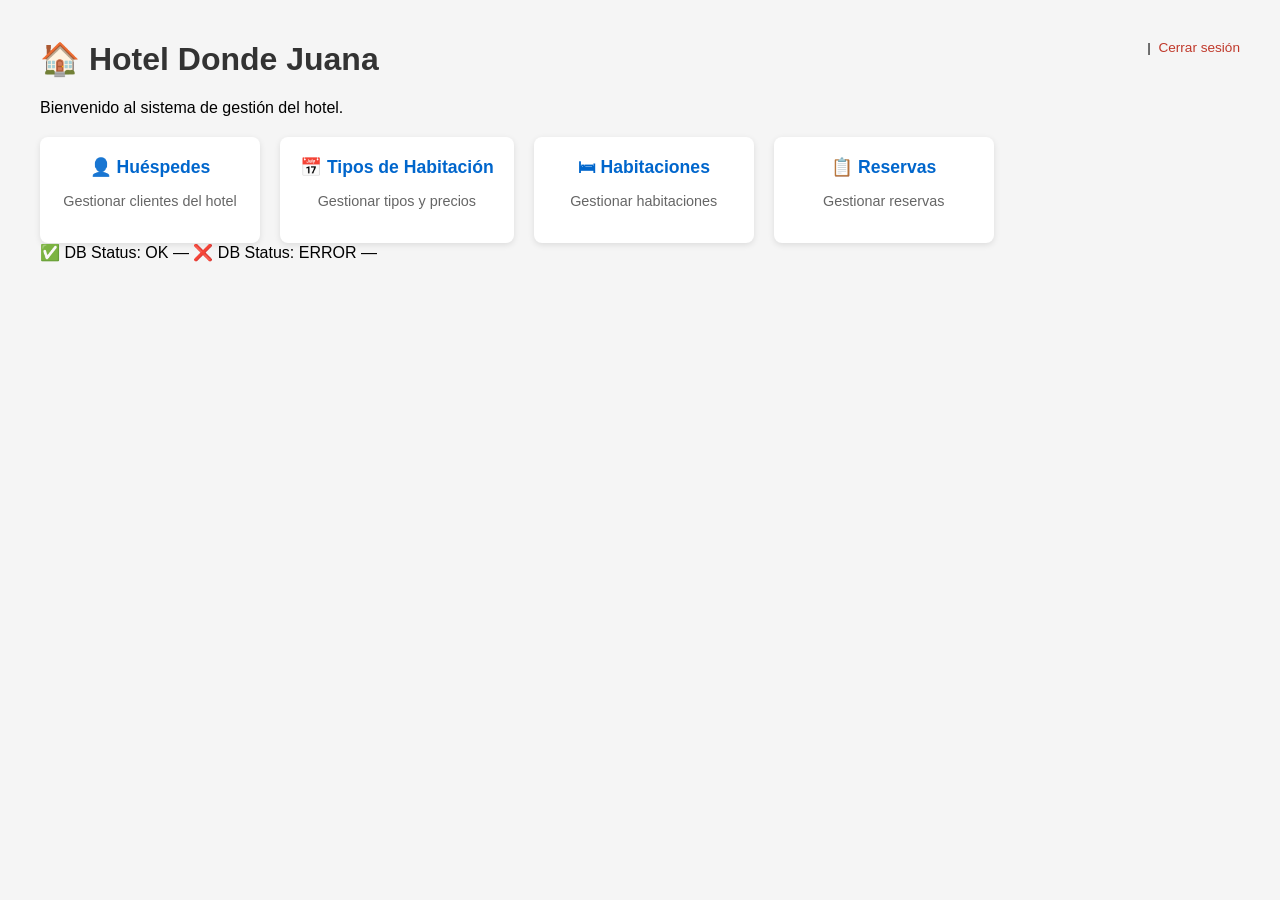
==== src/main/resources/templates/index.html @ a1ef82fd "fix: logout POST form + reservas select pre-selection + submit loading state + service tests Agent-L" ====
<!DOCTYPE html>
<html xmlns:th="http://www.thymeleaf.org"
      xmlns:sec="http://www.thymeleaf.org/extras/spring-security">
<head>
    <meta charset="UTF-8">
    <meta name="viewport" content="width=device-width, initial-scale=1.0">
    <title>Hotel Donde Juana</title>
    <style>
        body { font-family: Arial, sans-serif; margin: 40px; background-color: #f5f5f5; }
        h1 { color: #333; }
        .menu { display: flex; gap: 20px; margin-top: 20px; flex-wrap: wrap; }
        .card { background: white; border-radius: 8px; padding: 20px; min-width: 180px;
                text-align: center; box-shadow: 0 2px 6px rgba(0,0,0,0.1); }
        .card a { text-decoration: none; color: #0066cc; font-size: 1.1em; font-weight: bold; }
        .card a:hover { text-decoration: underline; }
        .card p { color: #666; font-size: 0.9em; }
        .db-status { margin-top: 24px; padding: 10px 16px; border-radius: 6px;
                     display: inline-block; font-size: 0.9em; font-weight: 600; }
        .db-ok  { background: #e8f5e9; color: #1b5e20; border: 1px solid #a5d6a7; }
        .db-err { background: #fdecea; color: #b71c1c; border: 1px solid #ef9a9a; }
        .logout { float: right; font-size: 0.85em; }
        .logout a, .logout-btn { color: #c0392b; text-decoration: none; background: none;
                                  border: none; padding: 0; cursor: pointer; font-size: inherit; }
        .logout a:hover, .logout-btn:hover { text-decoration: underline; }
    </style>
</head>
<body>
<div class="logout">
    <span sec:authentication="name"></span>
    &nbsp;|&nbsp;
    <form th:action="@{/logout}" method="post" style="display:inline;margin:0;padding:0;">
        <input type="hidden" th:name="${_csrf.parameterName}" th:value="${_csrf.token}" />
        <button type="submit" class="logout-btn">Cerrar sesi&oacute;n</button>
    </form>
</div>

<h1>&#127968; Hotel Donde Juana</h1>
<p>Bienvenido al sistema de gesti&oacute;n del hotel.</p>

<div class="menu">
    <div class="card">
        <a th:href="@{/personas}">&#128100; Hu&eacute;spedes</a>
        <p>Gestionar clientes del hotel</p>
    </div>
    <div class="card">
        <a th:href="@{/tipos-habitacion}">&#128197; Tipos de Habitaci&oacute;n</a>
        <p>Gestionar tipos y precios</p>
    </div>
    <div class="card">
        <a th:href="@{/habitaciones}">&#128719; Habitaciones</a>
        <p>Gestionar habitaciones</p>
    </div>
    <div class="card">
        <a th:href="@{/reservas}">&#128203; Reservas</a>
        <p>Gestionar reservas</p>
    </div>
</div>

<div th:class="${dbStatus == 'OK'} ? 'db-status db-ok' : 'db-status db-err'">
    <span th:if="${dbStatus == 'OK'}">&#9989; DB Status: OK &mdash; </span>
    <span th:if="${dbStatus != 'OK'}">&#10060; DB Status: ERROR &mdash; </span>
    <span th:text="${dbDetail}"></span>
</div>
</body>
</html>
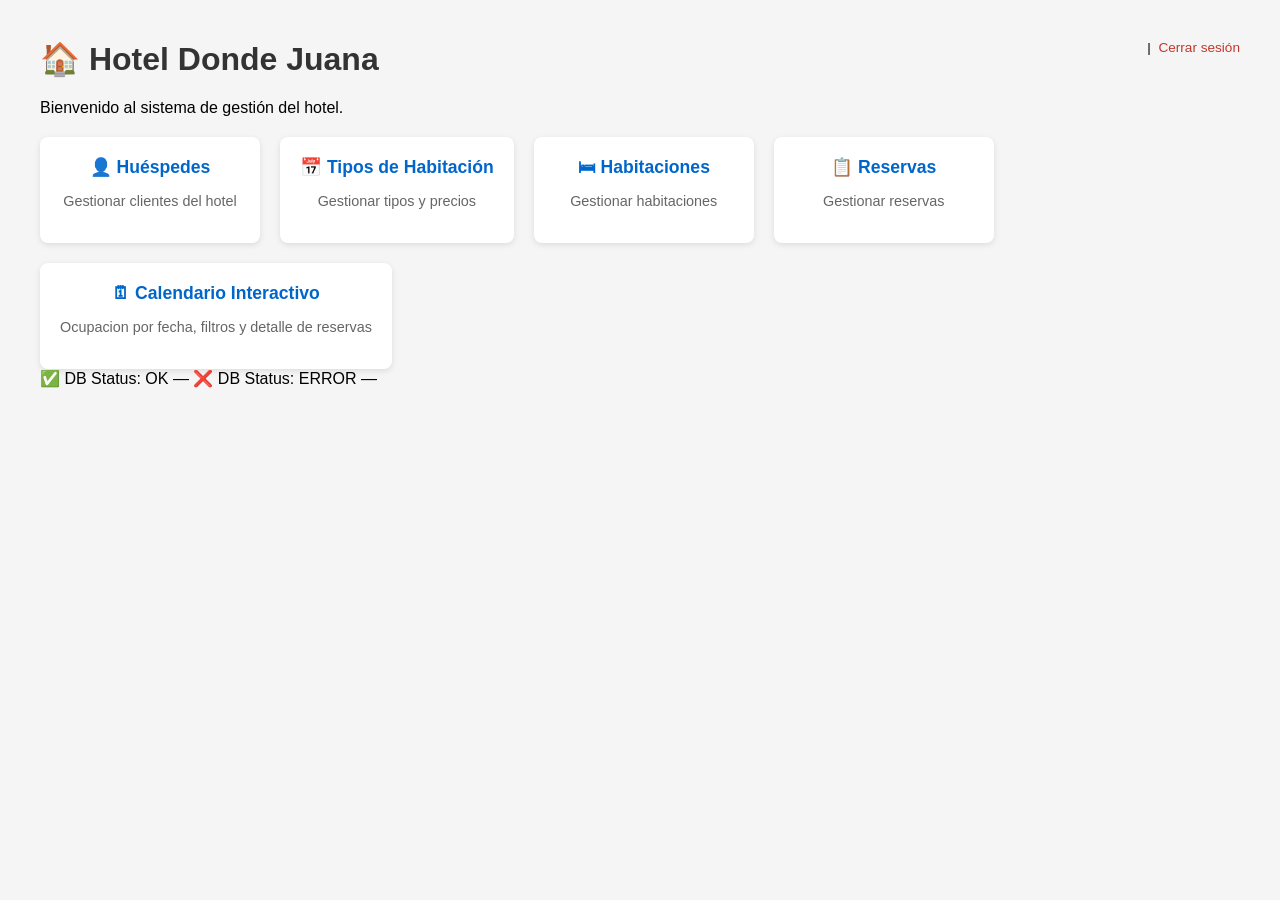
==== commit 3661c5ba: "Calendar functionability done" ====
--- a/src/main/resources/templates/index.html
+++ b/src/main/resources/templates/index.html
@@ -54,6 +54,10 @@
         <a th:href="@{/reservas}">&#128203; Reservas</a>
         <p>Gestionar reservas</p>
     </div>
+    <div class="card">
+        <a th:href="@{/calendario}">&#128467; Calendario Interactivo</a>
+        <p>Ocupacion por fecha, filtros y detalle de reservas</p>
+    </div>
 </div>
 
 <div th:class="${dbStatus == 'OK'} ? 'db-status db-ok' : 'db-status db-err'">
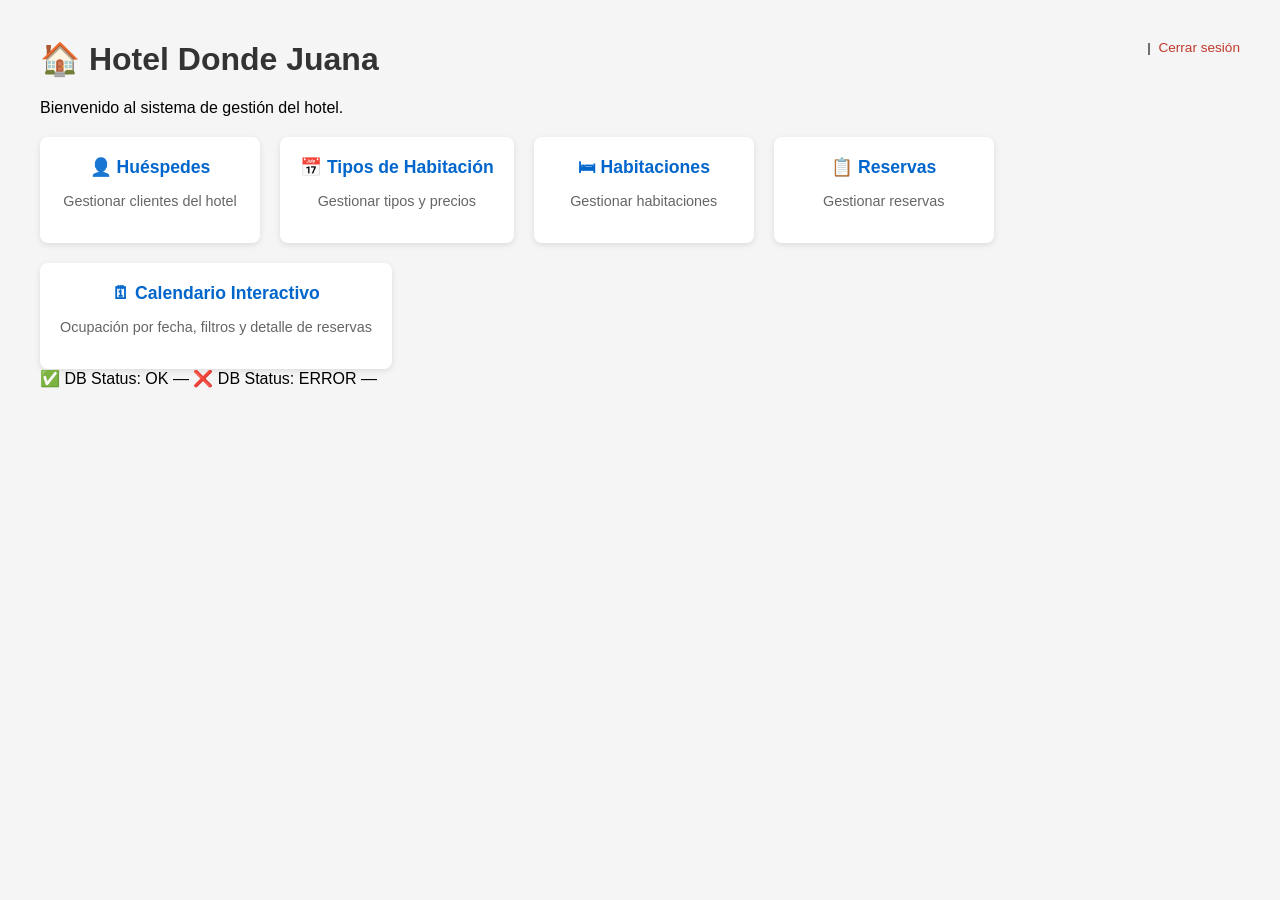
==== commit 7a92fced: "splitting functionabilities roles" ====
--- a/src/main/resources/templates/index.html
+++ b/src/main/resources/templates/index.html
@@ -38,25 +38,29 @@
 <p>Bienvenido al sistema de gesti&oacute;n del hotel.</p>
 
 <div class="menu">
-    <div class="card">
+    <div class="card" sec:authorize="hasAuthority('persona.ver')">
         <a th:href="@{/personas}">&#128100; Hu&eacute;spedes</a>
         <p>Gestionar clientes del hotel</p>
     </div>
-    <div class="card">
+
+    <div class="card" sec:authorize="hasAuthority('tipohabitacion.ver')">
         <a th:href="@{/tipos-habitacion}">&#128197; Tipos de Habitaci&oacute;n</a>
         <p>Gestionar tipos y precios</p>
     </div>
-    <div class="card">
+
+    <div class="card" sec:authorize="hasAuthority('habitacion.ver')">
         <a th:href="@{/habitaciones}">&#128719; Habitaciones</a>
         <p>Gestionar habitaciones</p>
     </div>
-    <div class="card">
+
+    <div class="card" sec:authorize="hasAuthority('reserva.ver')">
         <a th:href="@{/reservas}">&#128203; Reservas</a>
         <p>Gestionar reservas</p>
     </div>
-    <div class="card">
+
+    <div class="card" sec:authorize="hasAuthority('calendario.ver')">
         <a th:href="@{/calendario}">&#128467; Calendario Interactivo</a>
-        <p>Ocupacion por fecha, filtros y detalle de reservas</p>
+        <p>Ocupaci&oacute;n por fecha, filtros y detalle de reservas</p>
     </div>
 </div>
 
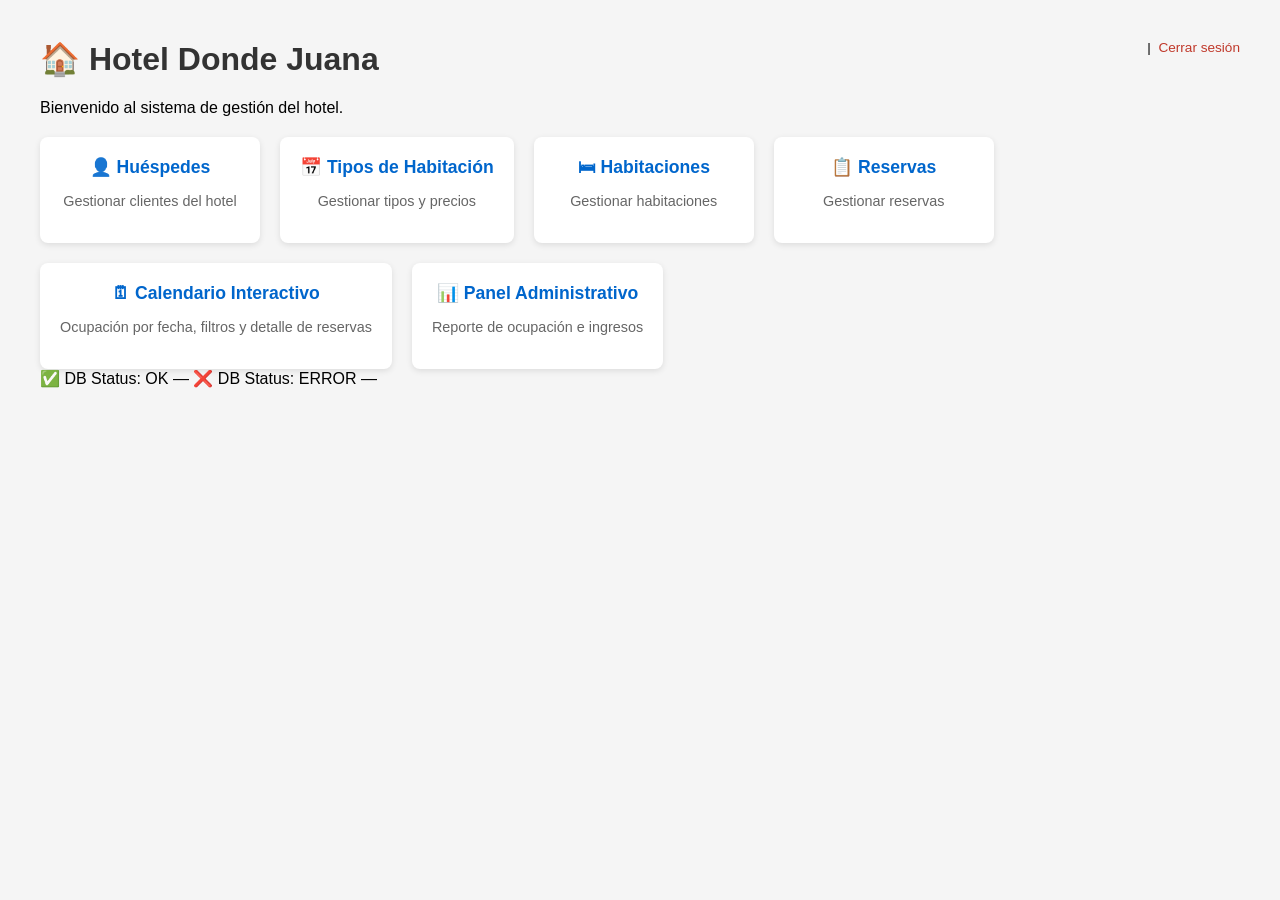
==== commit ad34581e: "feat: add admin occupancy and revenue panel with role-based visibility Agent-Logs-Url: https://githu" ====
--- a/src/main/resources/templates/index.html
+++ b/src/main/resources/templates/index.html
@@ -62,6 +62,11 @@
         <a th:href="@{/calendario}">&#128467; Calendario Interactivo</a>
         <p>Ocupaci&oacute;n por fecha, filtros y detalle de reservas</p>
     </div>
+
+    <div class="card" sec:authorize="hasAnyAuthority('ROLE_ADMINISTRADOR','ROLE_RECEPCIONISTA')">
+        <a th:href="@{/panel-administrativo}">&#128202; Panel Administrativo</a>
+        <p>Reporte de ocupaci&oacute;n e ingresos</p>
+    </div>
 </div>
 
 <div th:class="${dbStatus == 'OK'} ? 'db-status db-ok' : 'db-status db-err'">
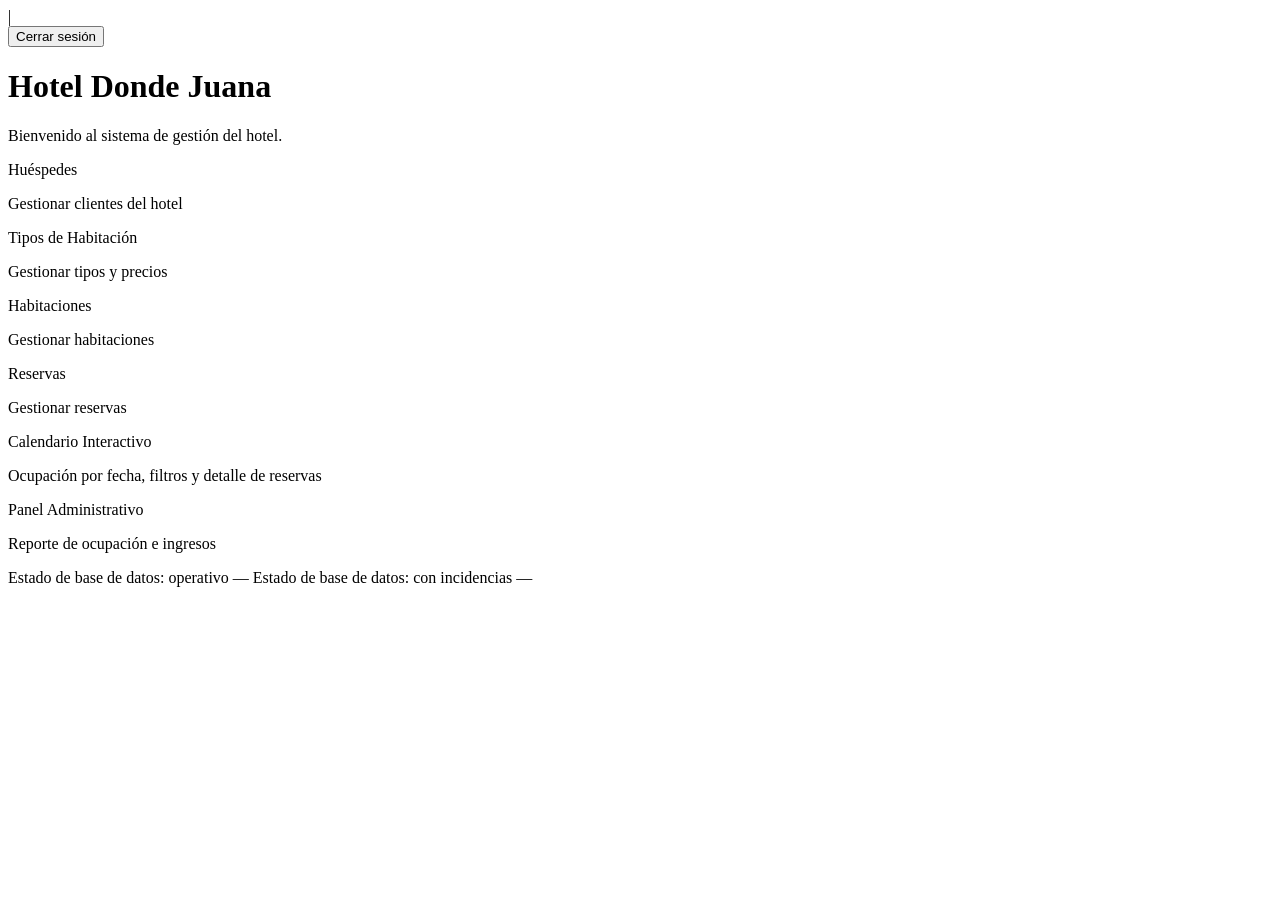
==== commit e0b0a91b: "Unificar UI frontend con sistema global pastel-neutro Agent-Logs-Url: https://github.com/NicolasAlgo" ====
--- a/src/main/resources/templates/index.html
+++ b/src/main/resources/templates/index.html
@@ -5,74 +5,65 @@
     <meta charset="UTF-8">
     <meta name="viewport" content="width=device-width, initial-scale=1.0">
     <title>Hotel Donde Juana</title>
-    <style>
-        body { font-family: Arial, sans-serif; margin: 40px; background-color: #f5f5f5; }
-        h1 { color: #333; }
-        .menu { display: flex; gap: 20px; margin-top: 20px; flex-wrap: wrap; }
-        .card { background: white; border-radius: 8px; padding: 20px; min-width: 180px;
-                text-align: center; box-shadow: 0 2px 6px rgba(0,0,0,0.1); }
-        .card a { text-decoration: none; color: #0066cc; font-size: 1.1em; font-weight: bold; }
-        .card a:hover { text-decoration: underline; }
-        .card p { color: #666; font-size: 0.9em; }
-        .db-status { margin-top: 24px; padding: 10px 16px; border-radius: 6px;
-                     display: inline-block; font-size: 0.9em; font-weight: 600; }
-        .db-ok  { background: #e8f5e9; color: #1b5e20; border: 1px solid #a5d6a7; }
-        .db-err { background: #fdecea; color: #b71c1c; border: 1px solid #ef9a9a; }
-        .logout { float: right; font-size: 0.85em; }
-        .logout a, .logout-btn { color: #c0392b; text-decoration: none; background: none;
-                                  border: none; padding: 0; cursor: pointer; font-size: inherit; }
-        .logout a:hover, .logout-btn:hover { text-decoration: underline; }
-    </style>
+    <link rel="stylesheet" href="/css/ui.css" th:href="">
 </head>
 <body>
-<div class="logout">
-    <span sec:authentication="name"></span>
-    &nbsp;|&nbsp;
-    <form th:action="@{/logout}" method="post" style="display:inline;margin:0;padding:0;">
-        <input type="hidden" th:name="${_csrf.parameterName}" th:value="${_csrf.token}" />
-        <button type="submit" class="logout-btn">Cerrar sesi&oacute;n</button>
-    </form>
-</div>
-
-<h1>&#127968; Hotel Donde Juana</h1>
-<p>Bienvenido al sistema de gesti&oacute;n del hotel.</p>
-
-<div class="menu">
-    <div class="card" sec:authorize="hasAuthority('persona.ver')">
-        <a th:href="@{/personas}">&#128100; Hu&eacute;spedes</a>
-        <p>Gestionar clientes del hotel</p>
+<div class="app-shell">
+    <div class="user-bar">
+        <span sec:authentication="name"></span>
+        <span>|</span>
+        <form th:action="@{/logout}" method="post" class="inline-form-reset">
+            <input type="hidden" th:name="${_csrf.parameterName}" th:value="${_csrf.token}" />
+            <button type="submit" class="logout-btn">Cerrar sesi&oacute;n</button>
+        </form>
     </div>
 
-    <div class="card" sec:authorize="hasAuthority('tipohabitacion.ver')">
-        <a th:href="@{/tipos-habitacion}">&#128197; Tipos de Habitaci&oacute;n</a>
-        <p>Gestionar tipos y precios</p>
+    <div class="app-header">
+        <div>
+            <h1>Hotel Donde Juana</h1>
+            <p>Bienvenido al sistema de gesti&oacute;n del hotel.</p>
+        </div>
     </div>
 
-    <div class="card" sec:authorize="hasAuthority('habitacion.ver')">
-        <a th:href="@{/habitaciones}">&#128719; Habitaciones</a>
-        <p>Gestionar habitaciones</p>
+    
+
+    <div class="grid card-grid">
+        <div class="panel card-panel" sec:authorize="hasAuthority('persona.ver')">
+            <a th:href="@{/personas}" class="btn btn-secondary">Hu&eacute;spedes</a>
+            <p>Gestionar clientes del hotel</p>
+        </div>
+
+        <div class="panel card-panel" sec:authorize="hasAuthority('tipohabitacion.ver')">
+            <a th:href="@{/tipos-habitacion}" class="btn btn-secondary">Tipos de Habitaci&oacute;n</a>
+            <p>Gestionar tipos y precios</p>
+        </div>
+
+        <div class="panel card-panel" sec:authorize="hasAuthority('habitacion.ver')">
+            <a th:href="@{/habitaciones}" class="btn btn-secondary">Habitaciones</a>
+            <p>Gestionar habitaciones</p>
+        </div>
+
+        <div class="panel card-panel" sec:authorize="hasAuthority('reserva.ver')">
+            <a th:href="@{/reservas}" class="btn btn-secondary">Reservas</a>
+            <p>Gestionar reservas</p>
+        </div>
+
+        <div class="panel card-panel" sec:authorize="hasAuthority('calendario.ver')">
+            <a th:href="@{/calendario}" class="btn btn-secondary">Calendario Interactivo</a>
+            <p>Ocupaci&oacute;n por fecha, filtros y detalle de reservas</p>
+        </div>
+
+        <div class="panel card-panel" sec:authorize="hasAnyAuthority('ROLE_ADMINISTRADOR','ROLE_RECEPCIONISTA')">
+            <a th:href="@{/panel-administrativo}" class="btn btn-secondary">Panel Administrativo</a>
+            <p>Reporte de ocupaci&oacute;n e ingresos</p>
+        </div>
     </div>
 
-    <div class="card" sec:authorize="hasAuthority('reserva.ver')">
-        <a th:href="@{/reservas}">&#128203; Reservas</a>
-        <p>Gestionar reservas</p>
+    <div th:class="${dbStatus == 'OK'} ? 'db-status db-ok' : 'db-status db-err'">
+        <span th:if="${dbStatus == 'OK'}">Estado de base de datos: operativo — </span>
+        <span th:if="${dbStatus != 'OK'}">Estado de base de datos: con incidencias — </span>
+        <span th:text="${dbDetail}"></span>
     </div>
-
-    <div class="card" sec:authorize="hasAuthority('calendario.ver')">
-        <a th:href="@{/calendario}">&#128467; Calendario Interactivo</a>
-        <p>Ocupaci&oacute;n por fecha, filtros y detalle de reservas</p>
-    </div>
-
-    <div class="card" sec:authorize="hasAnyAuthority('ROLE_ADMINISTRADOR','ROLE_RECEPCIONISTA')">
-        <a th:href="@{/panel-administrativo}">&#128202; Panel Administrativo</a>
-        <p>Reporte de ocupaci&oacute;n e ingresos</p>
-    </div>
-</div>
-
-<div th:class="${dbStatus == 'OK'} ? 'db-status db-ok' : 'db-status db-err'">
-    <span th:if="${dbStatus == 'OK'}">&#9989; DB Status: OK &mdash; </span>
-    <span th:if="${dbStatus != 'OK'}">&#10060; DB Status: ERROR &mdash; </span>
-    <span th:text="${dbDetail}"></span>
 </div>
 </body>
 </html>
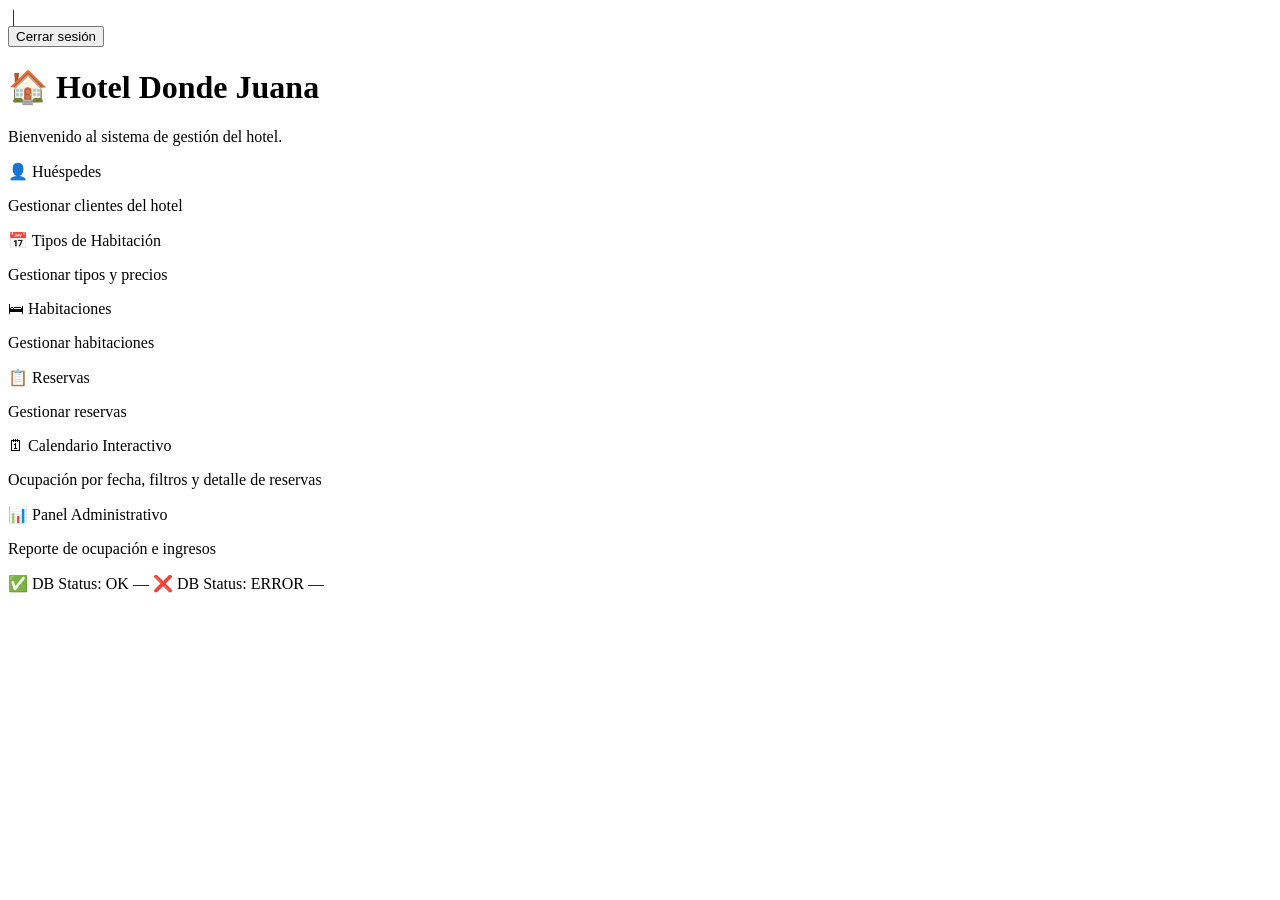
==== commit 4531653a: "Unify frontend templates under shared pastel design system Agent-Logs-Url: https://github.com/Nicola" ====
--- a/src/main/resources/templates/index.html
+++ b/src/main/resources/templates/index.html
@@ -5,65 +5,57 @@
     <meta charset="UTF-8">
     <meta name="viewport" content="width=device-width, initial-scale=1.0">
     <title>Hotel Donde Juana</title>
-    <link rel="stylesheet" href="/css/ui.css" th:href="">
+    <link rel="stylesheet" href="/css/design-system.css" th:href="@{/css/design-system.css}">
 </head>
 <body>
-<div class="app-shell">
-    <div class="user-bar">
-        <span sec:authentication="name"></span>
-        <span>|</span>
-        <form th:action="@{/logout}" method="post" class="inline-form-reset">
-            <input type="hidden" th:name="${_csrf.parameterName}" th:value="${_csrf.token}" />
-            <button type="submit" class="logout-btn">Cerrar sesi&oacute;n</button>
-        </form>
+<div class="logout">
+    <span sec:authentication="name"></span>
+    &nbsp;|&nbsp;
+    <form th:action="@{/logout}" method="post" class="inline-form">
+        <input type="hidden" th:name="${_csrf.parameterName}" th:value="${_csrf.token}" />
+        <button type="submit" class="logout-btn">Cerrar sesi&oacute;n</button>
+    </form>
+</div>
+
+<h1>&#127968; Hotel Donde Juana</h1>
+<p>Bienvenido al sistema de gesti&oacute;n del hotel.</p>
+
+<div class="menu">
+    <div class="card" sec:authorize="hasAuthority('persona.ver')">
+        <a th:href="@{/personas}">&#128100; Hu&eacute;spedes</a>
+        <p>Gestionar clientes del hotel</p>
     </div>
 
-    <div class="app-header">
-        <div>
-            <h1>Hotel Donde Juana</h1>
-            <p>Bienvenido al sistema de gesti&oacute;n del hotel.</p>
-        </div>
+    <div class="card" sec:authorize="hasAuthority('tipohabitacion.ver')">
+        <a th:href="@{/tipos-habitacion}">&#128197; Tipos de Habitaci&oacute;n</a>
+        <p>Gestionar tipos y precios</p>
     </div>
 
-    
-
-    <div class="grid card-grid">
-        <div class="panel card-panel" sec:authorize="hasAuthority('persona.ver')">
-            <a th:href="@{/personas}" class="btn btn-secondary">Hu&eacute;spedes</a>
-            <p>Gestionar clientes del hotel</p>
-        </div>
-
-        <div class="panel card-panel" sec:authorize="hasAuthority('tipohabitacion.ver')">
-            <a th:href="@{/tipos-habitacion}" class="btn btn-secondary">Tipos de Habitaci&oacute;n</a>
-            <p>Gestionar tipos y precios</p>
-        </div>
-
-        <div class="panel card-panel" sec:authorize="hasAuthority('habitacion.ver')">
-            <a th:href="@{/habitaciones}" class="btn btn-secondary">Habitaciones</a>
-            <p>Gestionar habitaciones</p>
-        </div>
-
-        <div class="panel card-panel" sec:authorize="hasAuthority('reserva.ver')">
-            <a th:href="@{/reservas}" class="btn btn-secondary">Reservas</a>
-            <p>Gestionar reservas</p>
-        </div>
-
-        <div class="panel card-panel" sec:authorize="hasAuthority('calendario.ver')">
-            <a th:href="@{/calendario}" class="btn btn-secondary">Calendario Interactivo</a>
-            <p>Ocupaci&oacute;n por fecha, filtros y detalle de reservas</p>
-        </div>
-
-        <div class="panel card-panel" sec:authorize="hasAnyAuthority('ROLE_ADMINISTRADOR','ROLE_RECEPCIONISTA')">
-            <a th:href="@{/panel-administrativo}" class="btn btn-secondary">Panel Administrativo</a>
-            <p>Reporte de ocupaci&oacute;n e ingresos</p>
-        </div>
+    <div class="card" sec:authorize="hasAuthority('habitacion.ver')">
+        <a th:href="@{/habitaciones}">&#128719; Habitaciones</a>
+        <p>Gestionar habitaciones</p>
     </div>
 
-    <div th:class="${dbStatus == 'OK'} ? 'db-status db-ok' : 'db-status db-err'">
-        <span th:if="${dbStatus == 'OK'}">Estado de base de datos: operativo — </span>
-        <span th:if="${dbStatus != 'OK'}">Estado de base de datos: con incidencias — </span>
-        <span th:text="${dbDetail}"></span>
+    <div class="card" sec:authorize="hasAuthority('reserva.ver')">
+        <a th:href="@{/reservas}">&#128203; Reservas</a>
+        <p>Gestionar reservas</p>
     </div>
+
+    <div class="card" sec:authorize="hasAuthority('calendario.ver')">
+        <a th:href="@{/calendario}">&#128467; Calendario Interactivo</a>
+        <p>Ocupaci&oacute;n por fecha, filtros y detalle de reservas</p>
+    </div>
+
+    <div class="card" sec:authorize="hasAnyAuthority('ROLE_ADMINISTRADOR','ROLE_RECEPCIONISTA')">
+        <a th:href="@{/panel-administrativo}">&#128202; Panel Administrativo</a>
+        <p>Reporte de ocupaci&oacute;n e ingresos</p>
+    </div>
+</div>
+
+<div th:class="${dbStatus == 'OK'} ? 'db-status db-ok' : 'db-status db-err'">
+    <span th:if="${dbStatus == 'OK'}">&#9989; DB Status: OK &mdash; </span>
+    <span th:if="${dbStatus != 'OK'}">&#10060; DB Status: ERROR &mdash; </span>
+    <span th:text="${dbDetail}"></span>
 </div>
 </body>
 </html>
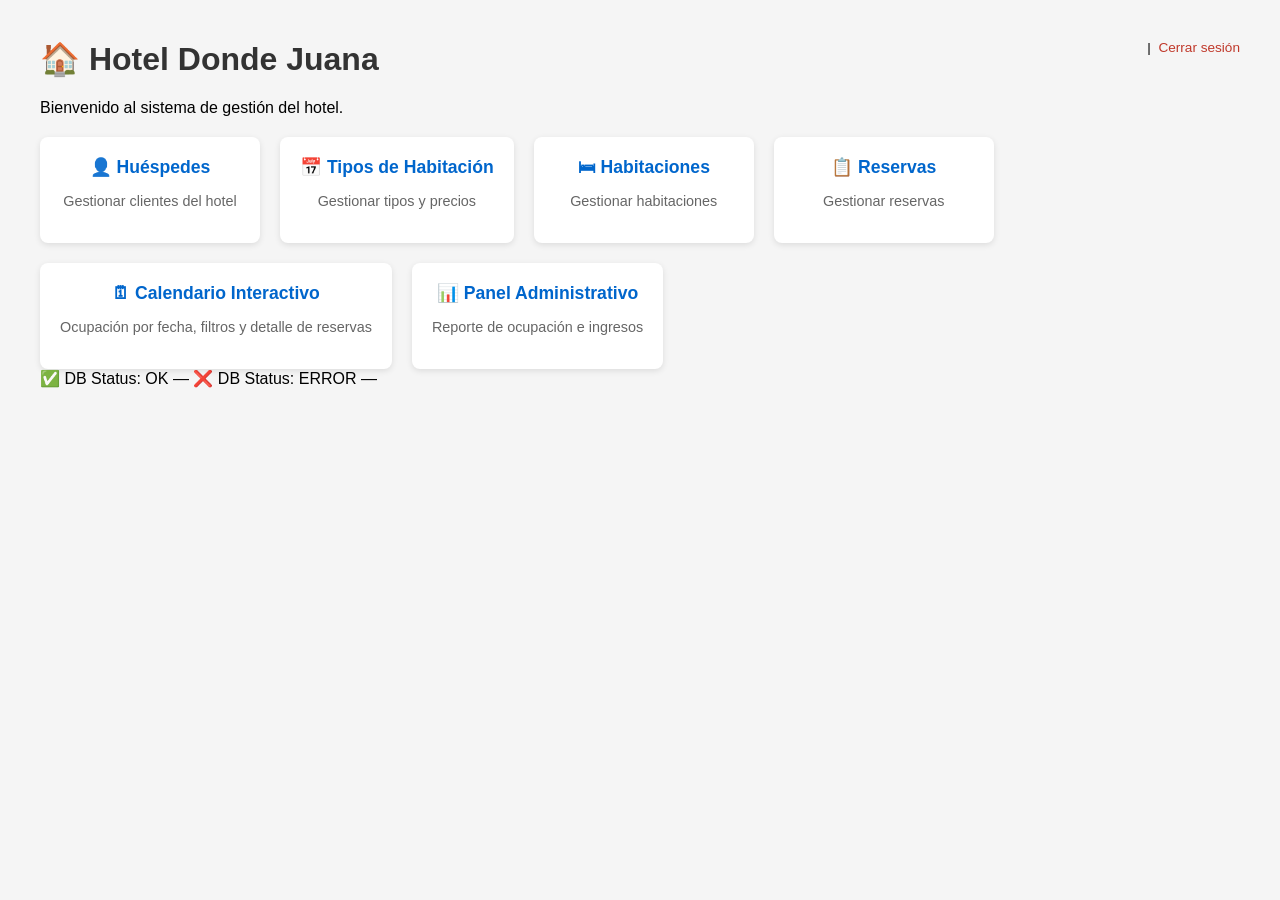
==== commit be0efd7b: "Fixing errors with compatibilities in production" ====
--- a/src/main/resources/templates/index.html
+++ b/src/main/resources/templates/index.html
@@ -5,13 +5,30 @@
     <meta charset="UTF-8">
     <meta name="viewport" content="width=device-width, initial-scale=1.0">
     <title>Hotel Donde Juana</title>
-    <link rel="stylesheet" href="/css/design-system.css" th:href="@{/css/design-system.css}">
+    <style>
+        body { font-family: Arial, sans-serif; margin: 40px; background-color: #f5f5f5; }
+        h1 { color: #333; }
+        .menu { display: flex; gap: 20px; margin-top: 20px; flex-wrap: wrap; }
+        .card { background: white; border-radius: 8px; padding: 20px; min-width: 180px;
+                text-align: center; box-shadow: 0 2px 6px rgba(0,0,0,0.1); }
+        .card a { text-decoration: none; color: #0066cc; font-size: 1.1em; font-weight: bold; }
+        .card a:hover { text-decoration: underline; }
+        .card p { color: #666; font-size: 0.9em; }
+        .db-status { margin-top: 24px; padding: 10px 16px; border-radius: 6px;
+                     display: inline-block; font-size: 0.9em; font-weight: 600; }
+        .db-ok  { background: #e8f5e9; color: #1b5e20; border: 1px solid #a5d6a7; }
+        .db-err { background: #fdecea; color: #b71c1c; border: 1px solid #ef9a9a; }
+        .logout { float: right; font-size: 0.85em; }
+        .logout a, .logout-btn { color: #c0392b; text-decoration: none; background: none;
+                                  border: none; padding: 0; cursor: pointer; font-size: inherit; }
+        .logout a:hover, .logout-btn:hover { text-decoration: underline; }
+    </style>
 </head>
 <body>
 <div class="logout">
     <span sec:authentication="name"></span>
     &nbsp;|&nbsp;
-    <form th:action="@{/logout}" method="post" class="inline-form">
+    <form th:action="@{/logout}" method="post" style="display:inline;margin:0;padding:0;">
         <input type="hidden" th:name="${_csrf.parameterName}" th:value="${_csrf.token}" />
         <button type="submit" class="logout-btn">Cerrar sesi&oacute;n</button>
     </form>
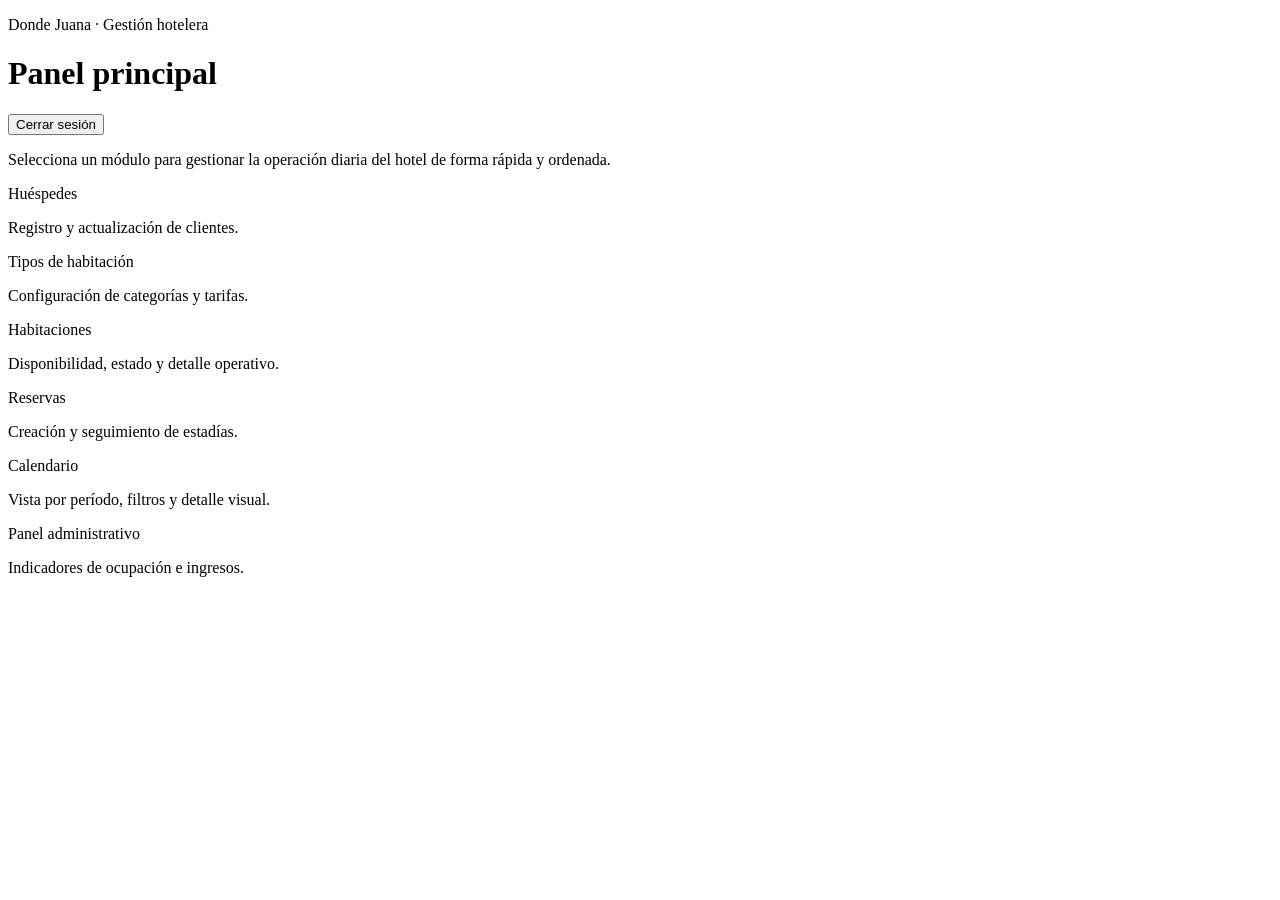
==== commit b2c9b12f: "front end done" ====
--- a/src/main/resources/templates/index.html
+++ b/src/main/resources/templates/index.html
@@ -5,74 +5,59 @@
     <meta charset="UTF-8">
     <meta name="viewport" content="width=device-width, initial-scale=1.0">
     <title>Hotel Donde Juana</title>
-    <style>
-        body { font-family: Arial, sans-serif; margin: 40px; background-color: #f5f5f5; }
-        h1 { color: #333; }
-        .menu { display: flex; gap: 20px; margin-top: 20px; flex-wrap: wrap; }
-        .card { background: white; border-radius: 8px; padding: 20px; min-width: 180px;
-                text-align: center; box-shadow: 0 2px 6px rgba(0,0,0,0.1); }
-        .card a { text-decoration: none; color: #0066cc; font-size: 1.1em; font-weight: bold; }
-        .card a:hover { text-decoration: underline; }
-        .card p { color: #666; font-size: 0.9em; }
-        .db-status { margin-top: 24px; padding: 10px 16px; border-radius: 6px;
-                     display: inline-block; font-size: 0.9em; font-weight: 600; }
-        .db-ok  { background: #e8f5e9; color: #1b5e20; border: 1px solid #a5d6a7; }
-        .db-err { background: #fdecea; color: #b71c1c; border: 1px solid #ef9a9a; }
-        .logout { float: right; font-size: 0.85em; }
-        .logout a, .logout-btn { color: #c0392b; text-decoration: none; background: none;
-                                  border: none; padding: 0; cursor: pointer; font-size: inherit; }
-        .logout a:hover, .logout-btn:hover { text-decoration: underline; }
-    </style>
+    <link rel="stylesheet" href="/css/design-system.css" th:href="@{/css/design-system.css}">
 </head>
 <body>
-<div class="logout">
-    <span sec:authentication="name"></span>
-    &nbsp;|&nbsp;
-    <form th:action="@{/logout}" method="post" style="display:inline;margin:0;padding:0;">
-        <input type="hidden" th:name="${_csrf.parameterName}" th:value="${_csrf.token}" />
-        <button type="submit" class="logout-btn">Cerrar sesi&oacute;n</button>
-    </form>
-</div>
-
-<h1>&#127968; Hotel Donde Juana</h1>
-<p>Bienvenido al sistema de gesti&oacute;n del hotel.</p>
-
-<div class="menu">
-    <div class="card" sec:authorize="hasAuthority('persona.ver')">
-        <a th:href="@{/personas}">&#128100; Hu&eacute;spedes</a>
-        <p>Gestionar clientes del hotel</p>
+<div class="shell">
+    <div class="head">
+        <div class="title-wrap">
+            <p>Donde Juana · Gestión hotelera</p>
+            <h1>Panel principal</h1>
+        </div>
+        <div class="toolbar">
+            <span class="user-chip" sec:authentication="name"></span>
+            <form th:action="@{/logout}" method="post" class="inline-form">
+                <input type="hidden" th:name="${_csrf.parameterName}" th:value="${_csrf.token}" />
+                <button type="submit" class="btn btn-logout">Cerrar sesi&oacute;n</button>
+            </form>
+        </div>
     </div>
 
-    <div class="card" sec:authorize="hasAuthority('tipohabitacion.ver')">
-        <a th:href="@{/tipos-habitacion}">&#128197; Tipos de Habitaci&oacute;n</a>
-        <p>Gestionar tipos y precios</p>
+    <div class="panel">
+        <p>Selecciona un m&oacute;dulo para gestionar la operaci&oacute;n diaria del hotel de forma r&aacute;pida y ordenada.</p>
+
+        <div class="menu">
+            <div class="card" sec:authorize="hasAuthority('persona.ver')">
+                <a th:href="@{/personas}">Hu&eacute;spedes</a>
+                <p>Registro y actualizaci&oacute;n de clientes.</p>
+            </div>
+
+            <div class="card" sec:authorize="hasAuthority('tipohabitacion.ver')">
+                <a th:href="@{/tipos-habitacion}">Tipos de habitaci&oacute;n</a>
+                <p>Configuraci&oacute;n de categor&iacute;as y tarifas.</p>
+            </div>
+
+            <div class="card" sec:authorize="hasAuthority('habitacion.ver')">
+                <a th:href="@{/habitaciones}">Habitaciones</a>
+                <p>Disponibilidad, estado y detalle operativo.</p>
+            </div>
+
+            <div class="card" sec:authorize="hasAuthority('reserva.ver')">
+                <a th:href="@{/reservas}">Reservas</a>
+                <p>Creaci&oacute;n y seguimiento de estad&iacute;as.</p>
+            </div>
+
+            <div class="card" sec:authorize="hasAuthority('calendario.ver')">
+                <a th:href="@{/calendario}">Calendario</a>
+                <p>Vista por per&iacute;odo, filtros y detalle visual.</p>
+            </div>
+
+            <div class="card" sec:authorize="hasAnyAuthority('ROLE_ADMINISTRADOR','ROLE_RECEPCIONISTA')">
+                <a th:href="@{/panel-administrativo}">Panel administrativo</a>
+                <p>Indicadores de ocupaci&oacute;n e ingresos.</p>
+            </div>
+        </div>
     </div>
-
-    <div class="card" sec:authorize="hasAuthority('habitacion.ver')">
-        <a th:href="@{/habitaciones}">&#128719; Habitaciones</a>
-        <p>Gestionar habitaciones</p>
-    </div>
-
-    <div class="card" sec:authorize="hasAuthority('reserva.ver')">
-        <a th:href="@{/reservas}">&#128203; Reservas</a>
-        <p>Gestionar reservas</p>
-    </div>
-
-    <div class="card" sec:authorize="hasAuthority('calendario.ver')">
-        <a th:href="@{/calendario}">&#128467; Calendario Interactivo</a>
-        <p>Ocupaci&oacute;n por fecha, filtros y detalle de reservas</p>
-    </div>
-
-    <div class="card" sec:authorize="hasAnyAuthority('ROLE_ADMINISTRADOR','ROLE_RECEPCIONISTA')">
-        <a th:href="@{/panel-administrativo}">&#128202; Panel Administrativo</a>
-        <p>Reporte de ocupaci&oacute;n e ingresos</p>
-    </div>
-</div>
-
-<div th:class="${dbStatus == 'OK'} ? 'db-status db-ok' : 'db-status db-err'">
-    <span th:if="${dbStatus == 'OK'}">&#9989; DB Status: OK &mdash; </span>
-    <span th:if="${dbStatus != 'OK'}">&#10060; DB Status: ERROR &mdash; </span>
-    <span th:text="${dbDetail}"></span>
 </div>
 </body>
 </html>
